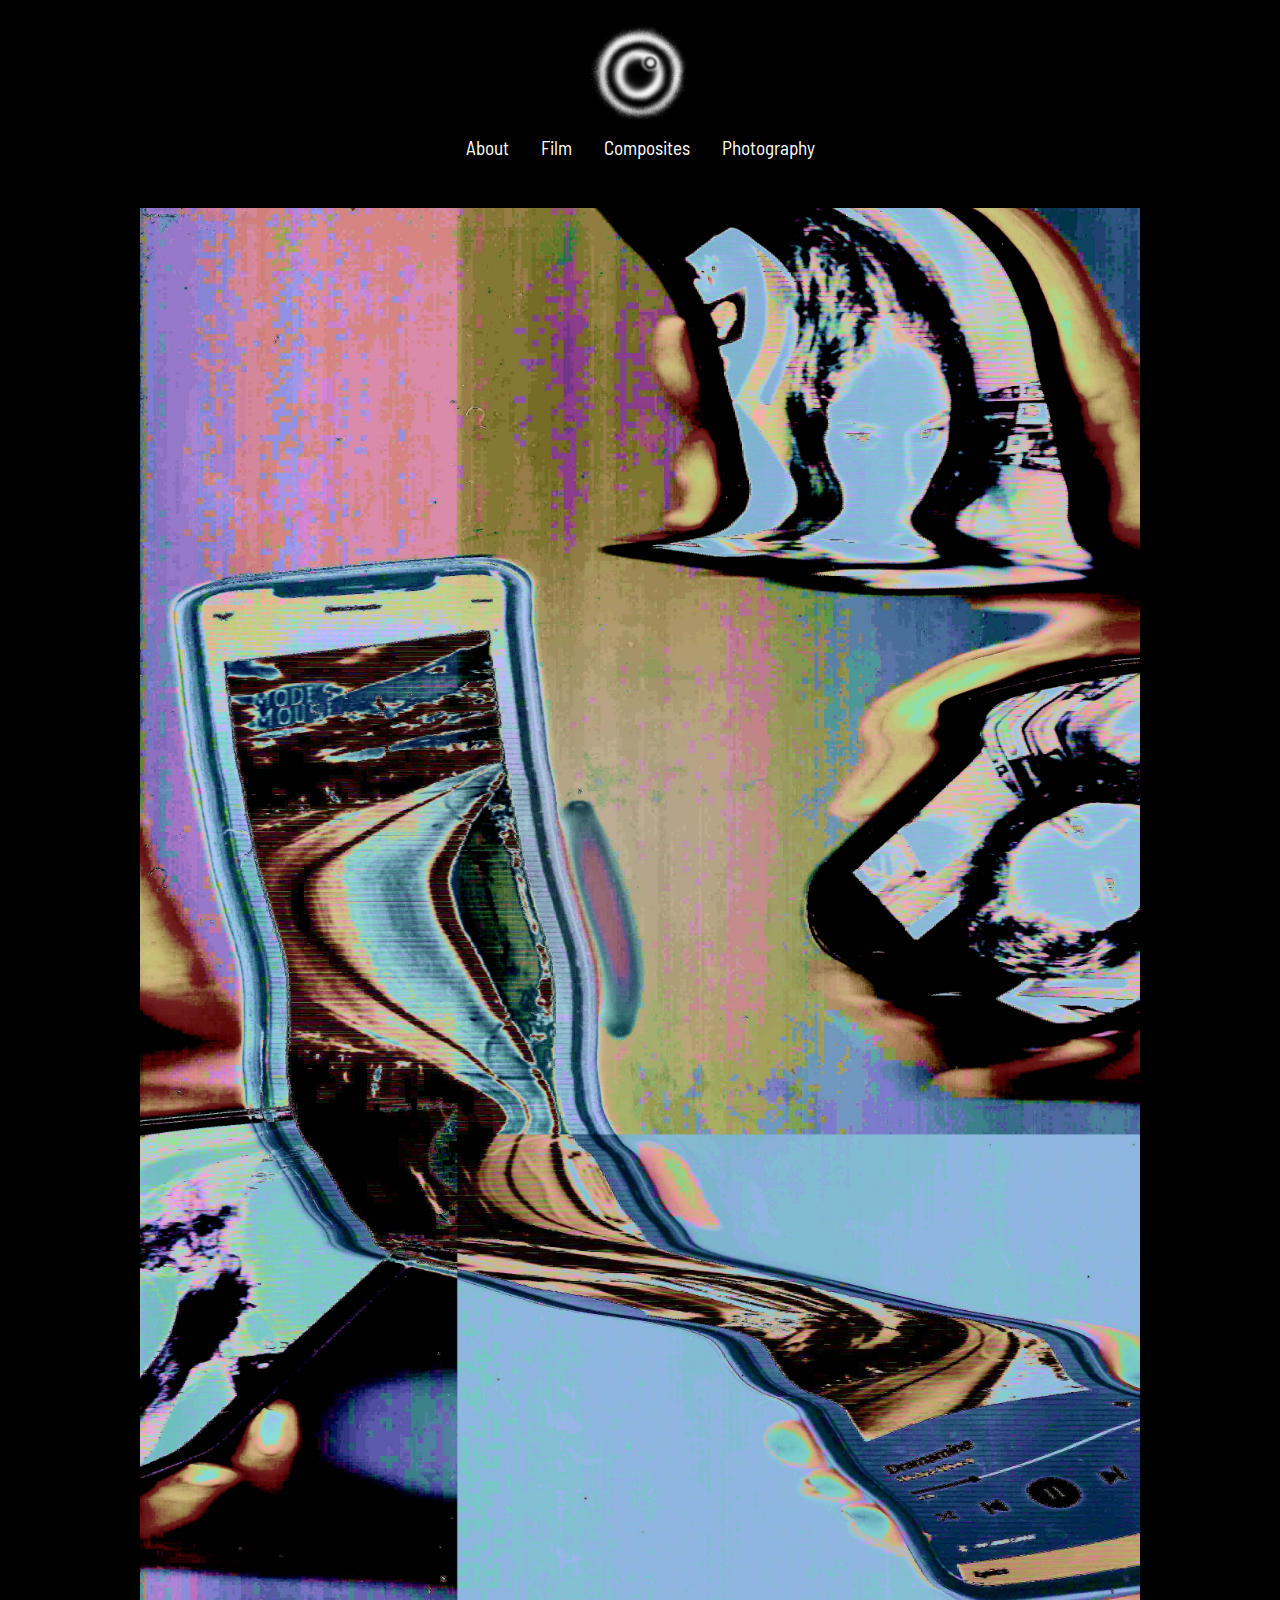
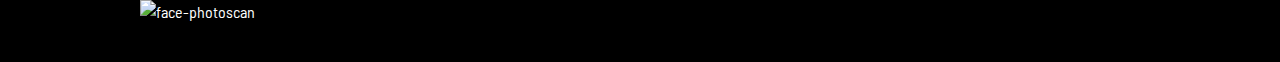
==== index.html @ 45b02c2c "Add files via upload" ====
<!doctype html>
<html lang = "en">
    <head>
        <!-- CSS Bootstrap -->
        <meta charset="utf-8">
        <meta name="viewport" content="width=device-width, initial-scale=1, shrink-to-fit=no">
        <link rel="stylesheet" href="https://cdn.jsdelivr.net/npm/bootstrap@4.0.0/dist/css/bootstrap.min.css" integrity="sha384-Gn5384xqQ1aoWXA+058RXPxPg6fy4IWvTNh0E263XmFcJlSAwiGgFAW/dAiS6JXm" crossorigin="anonymous">
        <link href="style.css" rel="stylesheet">
        <title>Raeya Portfolio</title>
    </head>

<body>

<!-- logo as home link in header -->
<section id="header">
    <div class="container logo-container">
        <a href="./index.html"><img src="./logo.PNG" alt="Raeya Logo" style="width: 100px;"/></a>
    </div>
</section>

<!-- nav bar -->
<ul class="nav justify-content-center">
    <li class="nav-item">
        <a class="nav-link" href="./about.html">About</a>
    </li>
    <li class="nav-item">
        <a class="nav-link" href="./film.html">Film</a>
    </li>
    <li class="nav-item">
        <a class="nav-link" href="./composites.html">Composites</a>
    </li>
    <li class="nav-item">
        <a class="nav-link" href="./photography.html">Photography</a>
    </li>
  </ul>

<!-- home page images -->
<section>
    <div class="container-fluid">
        <div class="d-flex flex-column" style="margin: 3% 10%;">
            <img src="phone-film.jpg" alt="phone-film" style="width: 100%; height: auto">
            <img src="face-photoscan.jpg" alt="face-photoscan" style="width: 100%; height: auto">
        </div>
    </div>
</section>

<!-- jQuery, Popper.js, Bootstrap JS -->
<script src="https://code.jquery.com/jquery-3.2.1.slim.min.js" integrity="sha384-KJ3o2DKtIkvYIK3UENzmM7KCkRr/rE9/Qpg6aAZGJwFDMVNA/GpGFF93hXpG5KkN" crossorigin="anonymous"></script>
<script src="https://cdn.jsdelivr.net/npm/popper.js@1.12.9/dist/umd/popper.min.js" integrity="sha384-ApNbgh9B+Y1QKtv3Rn7W3mgPxhU9K/ScQsAP7hUibX39j7fakFPskvXusvfa0b4Q" crossorigin="anonymous"></script>
<script src="https://cdn.jsdelivr.net/npm/bootstrap@4.0.0/dist/js/bootstrap.min.js" integrity="sha384-JZR6Spejh4U02d8jOt6vLEHfe/JQGiRRSQQxSfFWpi1MquVdAyjUar5+76PVCmYl" crossorigin="anonymous"></script>

</body>
</html>
---- style.css ----
/* barlow-semi-condensed-regular - latin */
@font-face {
  font-family: 'Barlow Semi Condensed';
  font-style: normal;
  font-weight: 400;
  src: url('fonts/barlow-semi-condensed-v14-latin-regular.eot'); /* IE9 Compat Modes */
  src: url('fonts/barlow-semi-condensed-v14-latin-regular.eot?#iefix') format('embedded-opentype'), /* IE6-IE8 */
       url('fonts/barlow-semi-condensed-v14-latin-regular.woff2') format('woff2'), /* Super Modern Browsers */
       url('fonts/barlow-semi-condensed-v14-latin-regular.woff') format('woff'), /* Modern Browsers */
       url('fonts/barlow-semi-condensed-v14-latin-regular.ttf') format('truetype'), /* Safari, Android, iOS */
       url('fonts/barlow-semi-condensed-v14-latin-regular.svg#BarlowSemiCondensed') format('svg'); /* Legacy iOS */
}

  body {
      font-family: "Barlow Semi Condensed", sans-serif;
      background-color: black;
      color: white;
  }

  h1, p {
      font-family: "Barlow Semi Condensed", sans-serif;
      /* padding-top: 2rem; */
  }

  @media only screen and (min-width:1050px) {
    /* For tablets: */
    p {
      font-size: large;
    }

    .nav {
      font-size: larger;
    }
  }
  @media only screen and (max-width:1050px) {
    /* For mobile phones: */
    /* .about-image {
      width: 100%; 
      height: auto;
    } */
  }
  
  /* .subtitle{
    font-size: larger;
  } */

  a{
    color:white;
    /* text-decoration: underline */
  }
  a:hover{
    color:purple;
    /* text-decoration: underline */
  }

/* header */
.logo-container {
  padding-top: 2%;
  /* padding-bottom: 20px; */
  width: 150px;
  text-align: center;
}

.about-text {
  /* padding-top: 2%; */
  padding-right: 20%;
  padding-left: 20%;
  text-align: center;
}

.about-image {
  width: 50%; 
  height: auto;
}

/* composites grid */
.composites-container {
  margin: 2rem auto;
}

.gallery {
  display: grid;
  max-width: 100%;
  margin: 0 auto;
  grid-gap: 1rem;
  grid-template-columns: repeat(auto-fit, minmax(300px, 1fr));
  grid-auto-rows: minmax(150px, auto);
}

.gallery-item {
  max-width: 100%;
  border-radius: 5px;
  box-shadow: 0 5px 20px rgba(0,0,0,0.5);
  transition: all .3s;
}

.gallery-item:img {
  width: 100%;
  object-fit: cover;
}
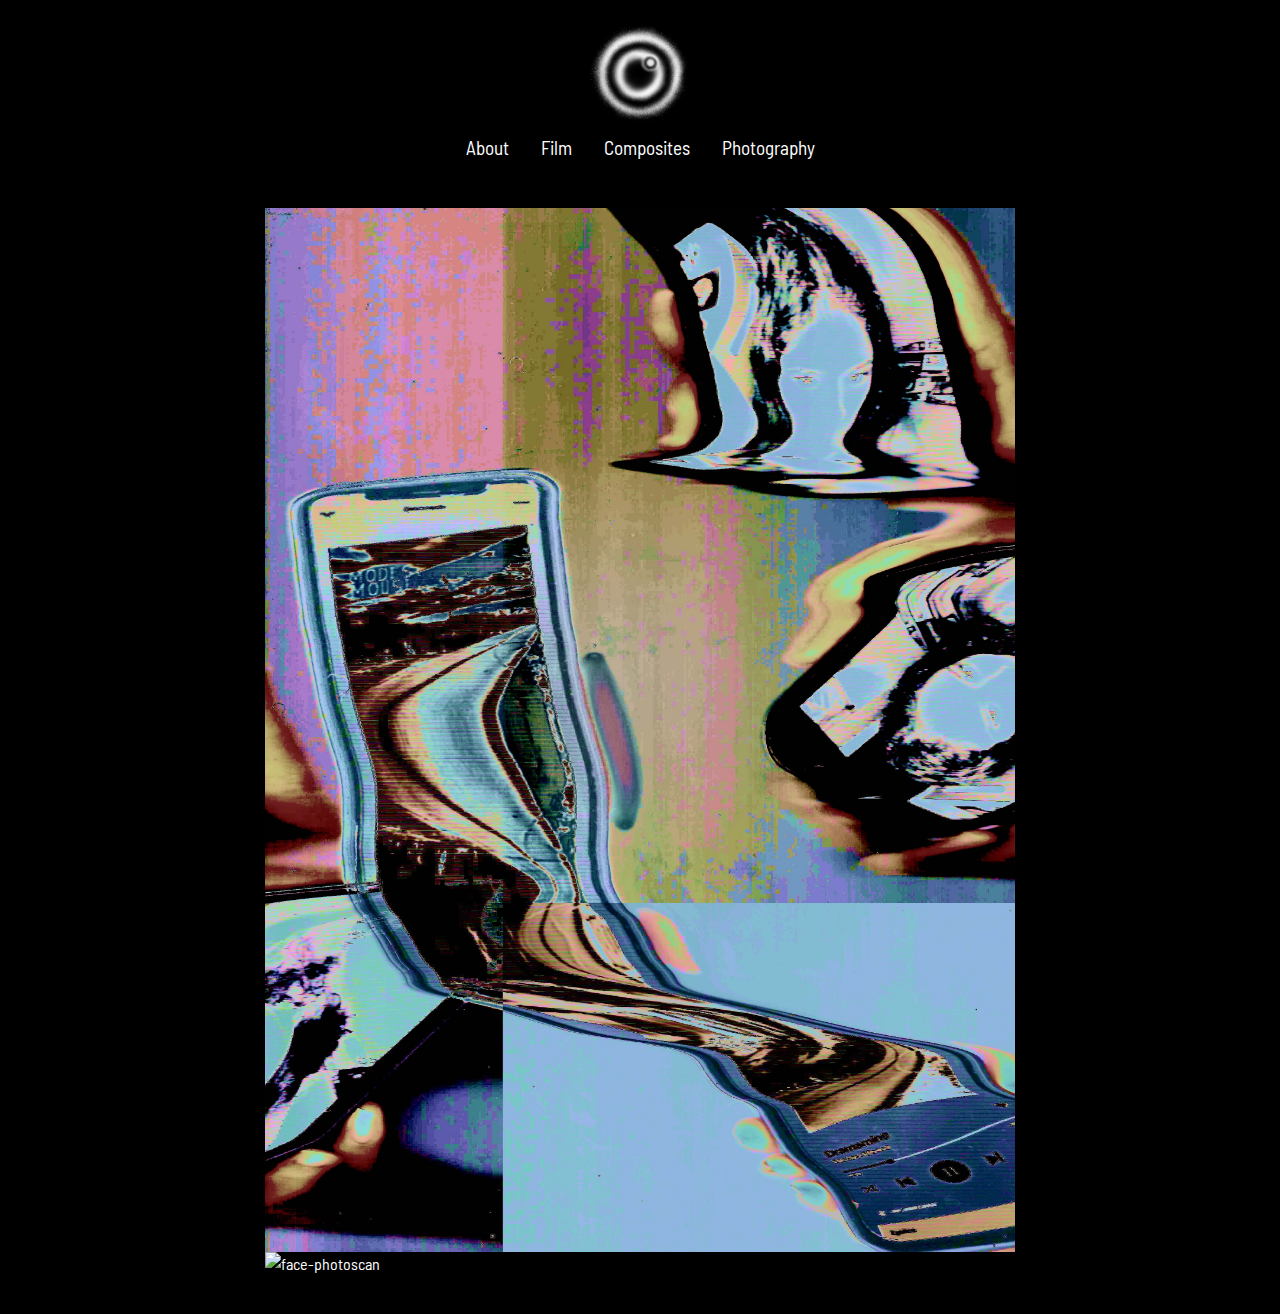
==== commit a379ef3e: "Add files via upload" ====
--- a/index.html
+++ b/index.html
@@ -37,7 +37,7 @@
 <!-- home page images -->
 <section>
     <div class="container-fluid">
-        <div class="d-flex flex-column" style="margin: 3% 10%;">
+        <div class="d-flex flex-column" style="margin: 3% 20%;">
             <img src="phone-film.jpg" alt="phone-film" style="width: 100%; height: auto">
             <img src="face-photoscan.jpg" alt="face-photoscan" style="width: 100%; height: auto">
         </div>
--- a/style.css
+++ b/style.css
@@ -97,4 +97,10 @@
 .gallery-item:img {
   width: 100%;
   object-fit: cover;
+}
+
+.film-link {
+  text-align: center;
+  font-size: larger;
+  font-style: italic;
 }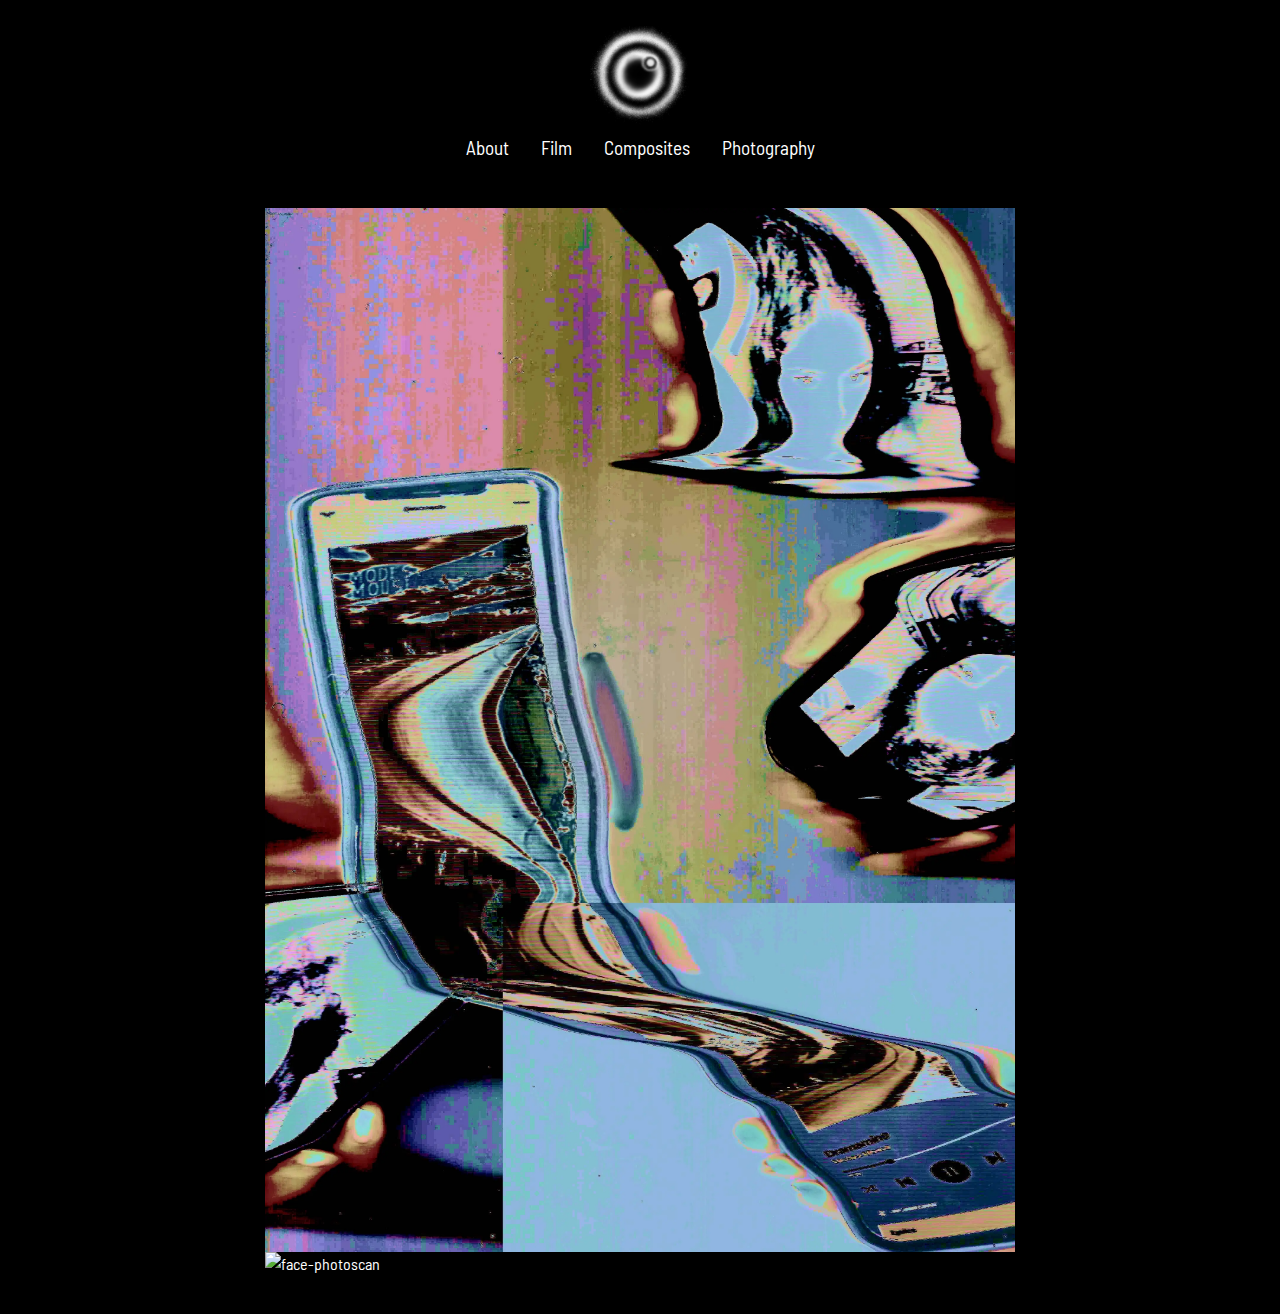
==== commit 5dfb3635: "more compress" ====
--- a/index.html
+++ b/index.html
@@ -38,7 +38,7 @@
 <section>
     <div class="container-fluid">
         <div class="d-flex flex-column" style="margin: 3% 20%;">
-            <img src="phone-film.jpg" alt="phone-film" style="width: 100%; height: auto">
+            <img src="phone-film.webp" alt="phone-film" style="width: 100%; height: auto">
             <img src="face-photoscan.jpg" alt="face-photoscan" style="width: 100%; height: auto">
         </div>
     </div>
--- a/style.css
+++ b/style.css
@@ -99,6 +99,30 @@
   object-fit: cover;
 }
 
+/* Film Page */
+.film-box {
+  margin-inline: 0%;
+  position: relative;
+  padding-bottom: 60%; /* 16:9 */
+  height: 0;
+}
+.film {
+  position: absolute;
+  top: 0;
+  left: 0;
+  width: 100%;
+  height: 100%;
+  border: 0;
+}
+
+.film-text {
+  margin-inline: 20%;
+  position: relative;
+  padding-bottom: 7%;
+  height: 0;
+  text-align: center;
+}
+
 .film-link {
   text-align: center;
   font-size: larger;
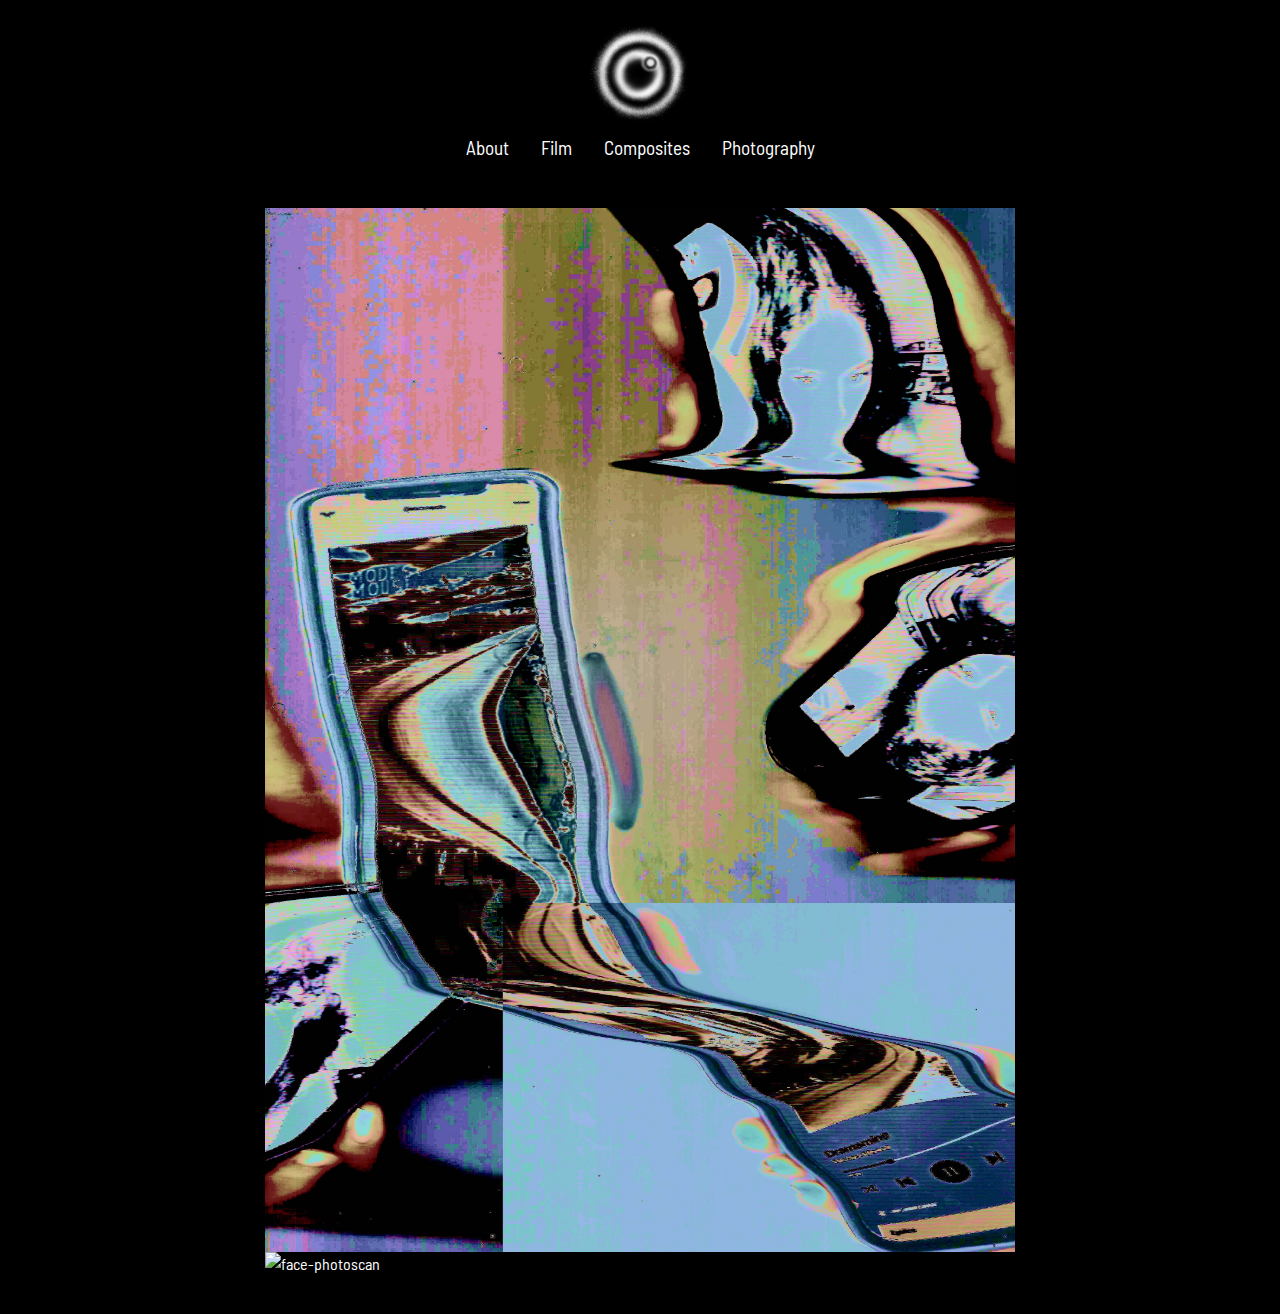
==== commit 1471ffb5: "deleted opia" ====
--- a/index.html
+++ b/index.html
@@ -38,7 +38,7 @@
 <section>
     <div class="container-fluid">
         <div class="d-flex flex-column" style="margin: 3% 20%;">
-            <img src="phone-film.webp" alt="phone-film" style="width: 100%; height: auto">
+            <img src="phone-film.jpg" alt="phone-film" style="width: 100%; height: auto">
             <img src="face-photoscan.jpg" alt="face-photoscan" style="width: 100%; height: auto">
         </div>
     </div>
--- a/style.css
+++ b/style.css
@@ -100,10 +100,11 @@
 }
 
 /* Film Page */
+/* film page grid */
 .film-box {
-  margin-inline: 0%;
+  margin-inline: 20%;
   position: relative;
-  padding-bottom: 60%; /* 16:9 */
+  padding-bottom: 40%; /* 16:9 */
   height: 0;
 }
 .film {
@@ -112,7 +113,6 @@
   left: 0;
   width: 100%;
   height: 100%;
-  border: 0;
 }
 
 .film-text {
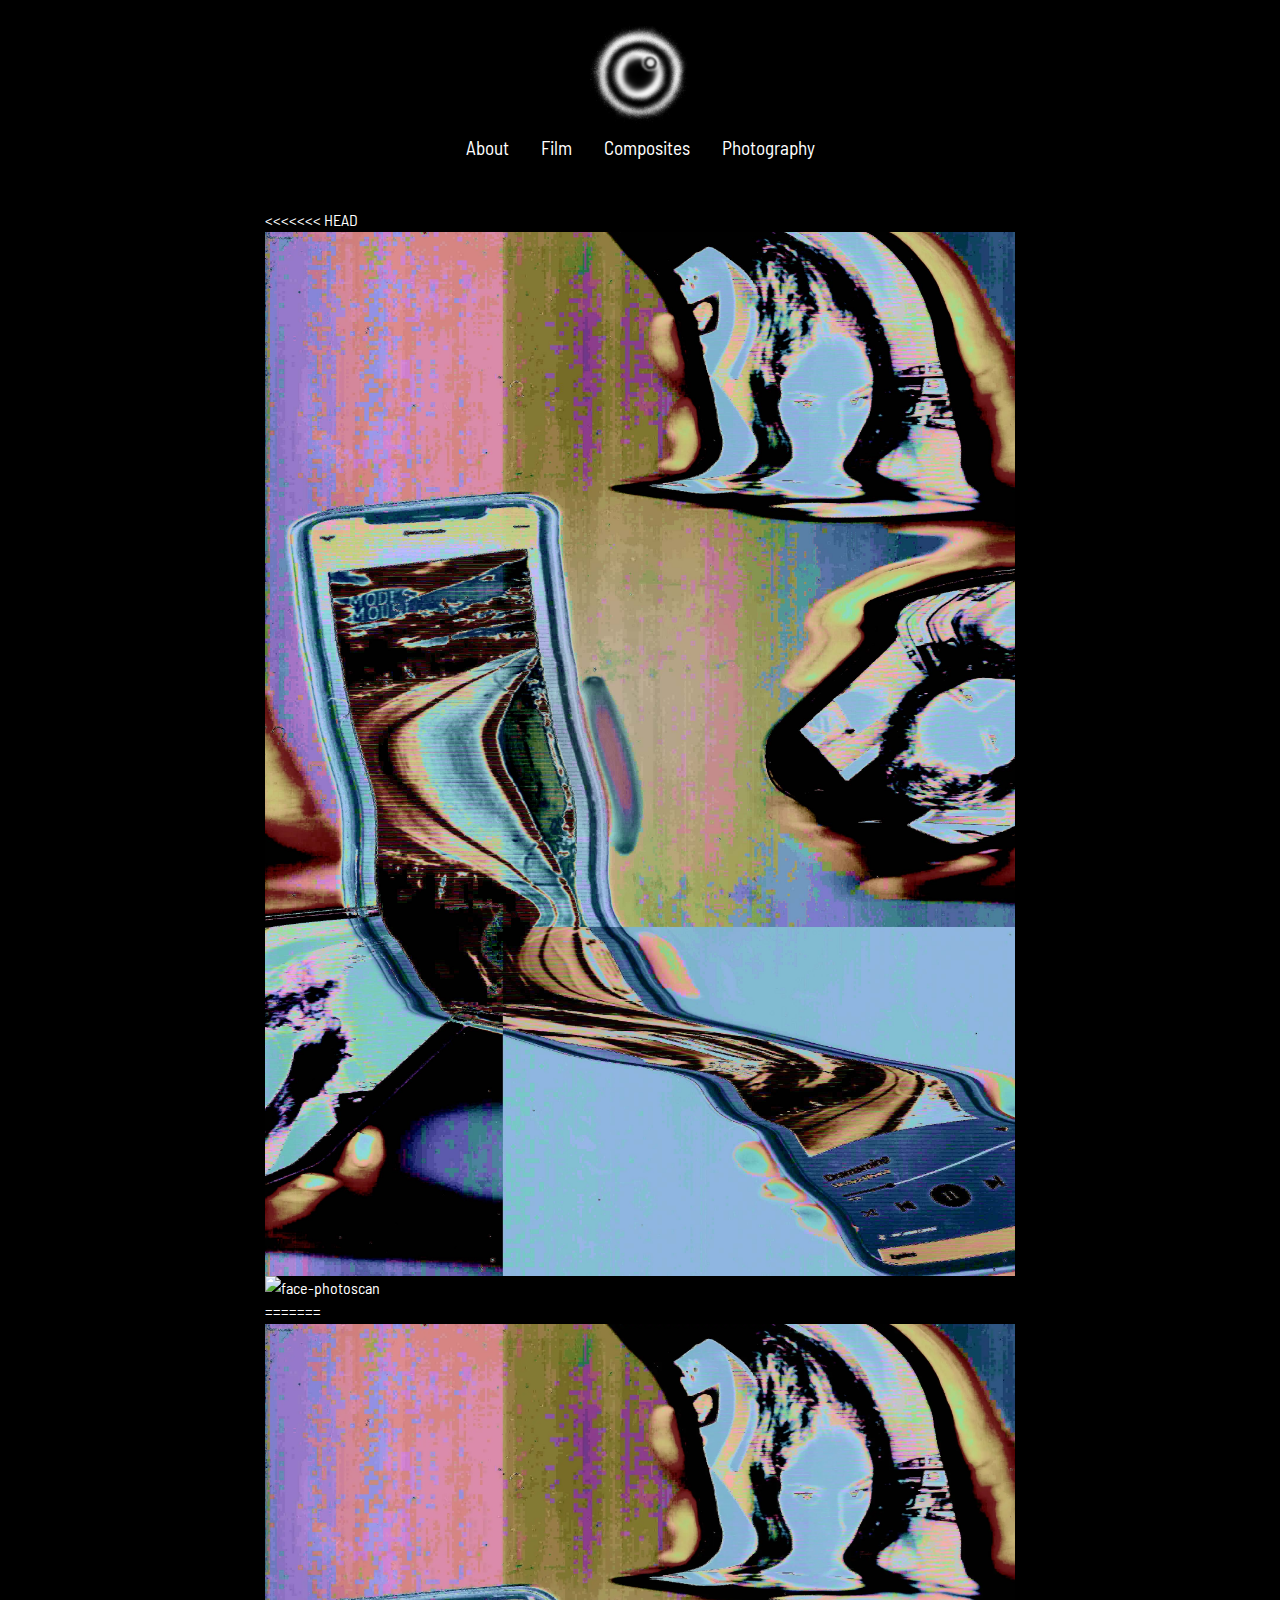
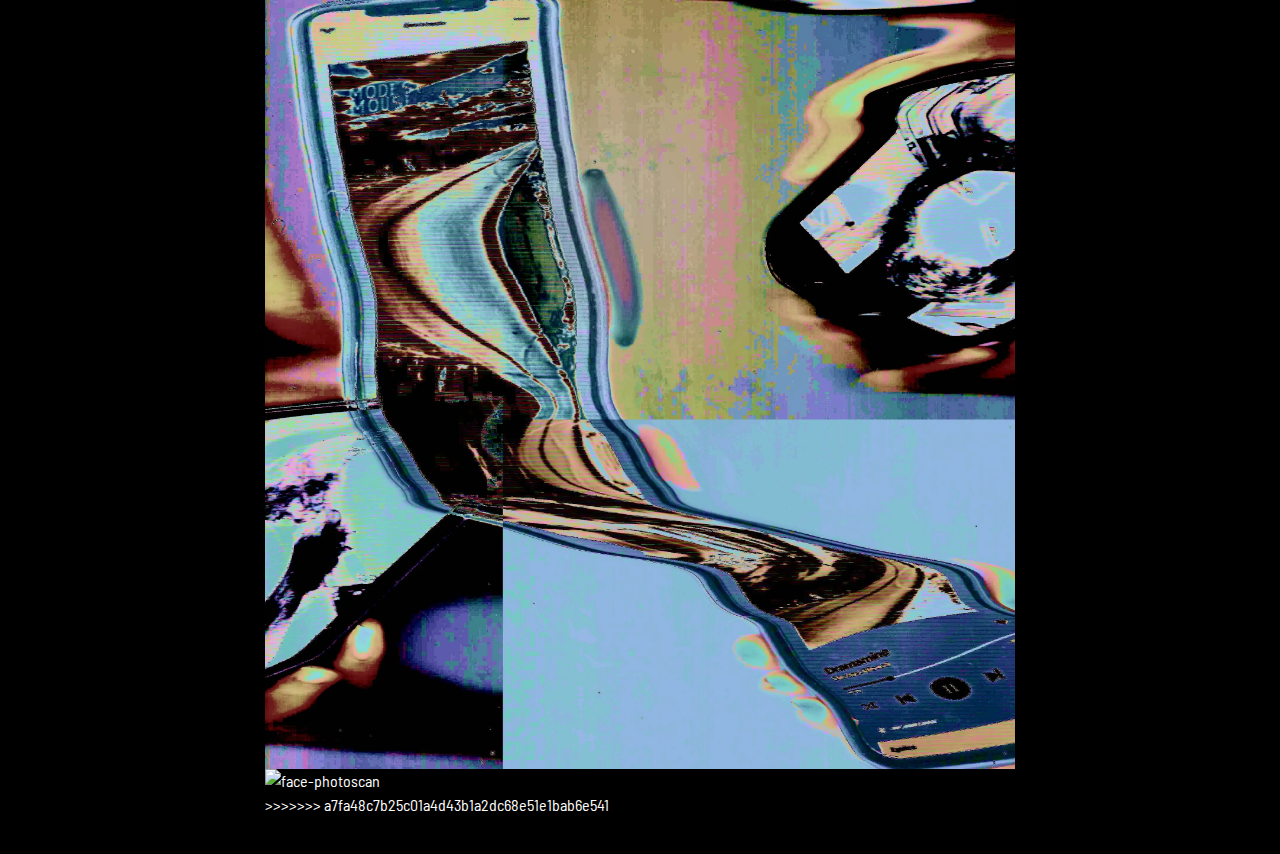
==== commit a54756b1: "Merge branch 'main' of https://github.com/iponugoti/raeya2.0" ====
--- a/index.html
+++ b/index.html
@@ -38,8 +38,13 @@
 <section>
     <div class="container-fluid">
         <div class="d-flex flex-column" style="margin: 3% 20%;">
+<<<<<<< HEAD
             <img src="phone-film.jpg" alt="phone-film" style="width: 100%; height: auto">
             <img src="face-photoscan.jpg" alt="face-photoscan" style="width: 100%; height: auto">
+=======
+            <img src="images/phone-film.webp" alt="phone-film" style="width: 100%; height: auto">
+            <img src="images/face-photoscan.jpg" alt="face-photoscan" style="width: 100%; height: auto">
+>>>>>>> a7fa48c7b25c01a4d43b1a2dc68e51e1bab6e541
         </div>
     </div>
 </section>
--- a/style.css
+++ b/style.css
@@ -100,11 +100,18 @@
 }
 
 /* Film Page */
+<<<<<<< HEAD
 /* film page grid */
 .film-box {
   margin-inline: 20%;
   position: relative;
   padding-bottom: 40%; /* 16:9 */
+=======
+.film-box {
+  margin-inline: 0%;
+  position: relative;
+  padding-bottom: 60%; /* 16:9 */
+>>>>>>> a7fa48c7b25c01a4d43b1a2dc68e51e1bab6e541
   height: 0;
 }
 .film {
@@ -113,6 +120,10 @@
   left: 0;
   width: 100%;
   height: 100%;
+<<<<<<< HEAD
+=======
+  border: 0;
+>>>>>>> a7fa48c7b25c01a4d43b1a2dc68e51e1bab6e541
 }
 
 .film-text {
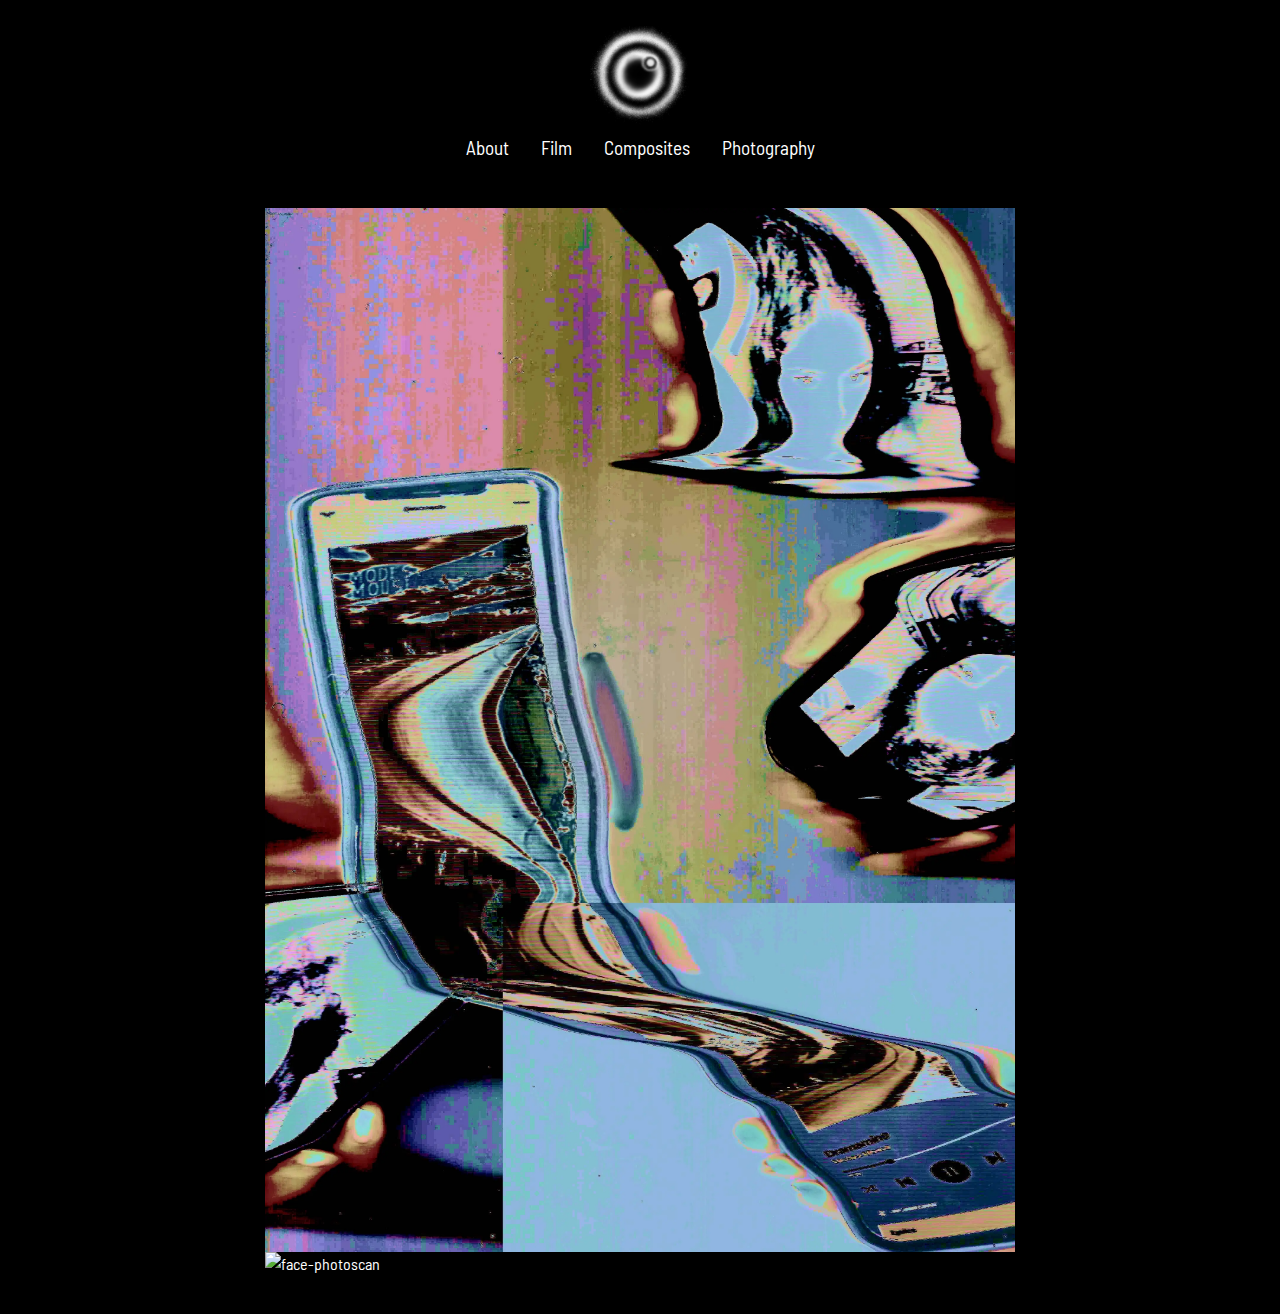
==== commit aa2dae22: "fixed merge errors" ====
--- a/index.html
+++ b/index.html
@@ -38,13 +38,8 @@
 <section>
     <div class="container-fluid">
         <div class="d-flex flex-column" style="margin: 3% 20%;">
-<<<<<<< HEAD
-            <img src="phone-film.jpg" alt="phone-film" style="width: 100%; height: auto">
-            <img src="face-photoscan.jpg" alt="face-photoscan" style="width: 100%; height: auto">
-=======
             <img src="images/phone-film.webp" alt="phone-film" style="width: 100%; height: auto">
             <img src="images/face-photoscan.jpg" alt="face-photoscan" style="width: 100%; height: auto">
->>>>>>> a7fa48c7b25c01a4d43b1a2dc68e51e1bab6e541
         </div>
     </div>
 </section>
--- a/style.css
+++ b/style.css
@@ -100,18 +100,11 @@
 }
 
 /* Film Page */
-<<<<<<< HEAD
 /* film page grid */
 .film-box {
   margin-inline: 20%;
   position: relative;
   padding-bottom: 40%; /* 16:9 */
-=======
-.film-box {
-  margin-inline: 0%;
-  position: relative;
-  padding-bottom: 60%; /* 16:9 */
->>>>>>> a7fa48c7b25c01a4d43b1a2dc68e51e1bab6e541
   height: 0;
 }
 .film {
@@ -120,10 +113,6 @@
   left: 0;
   width: 100%;
   height: 100%;
-<<<<<<< HEAD
-=======
-  border: 0;
->>>>>>> a7fa48c7b25c01a4d43b1a2dc68e51e1bab6e541
 }
 
 .film-text {
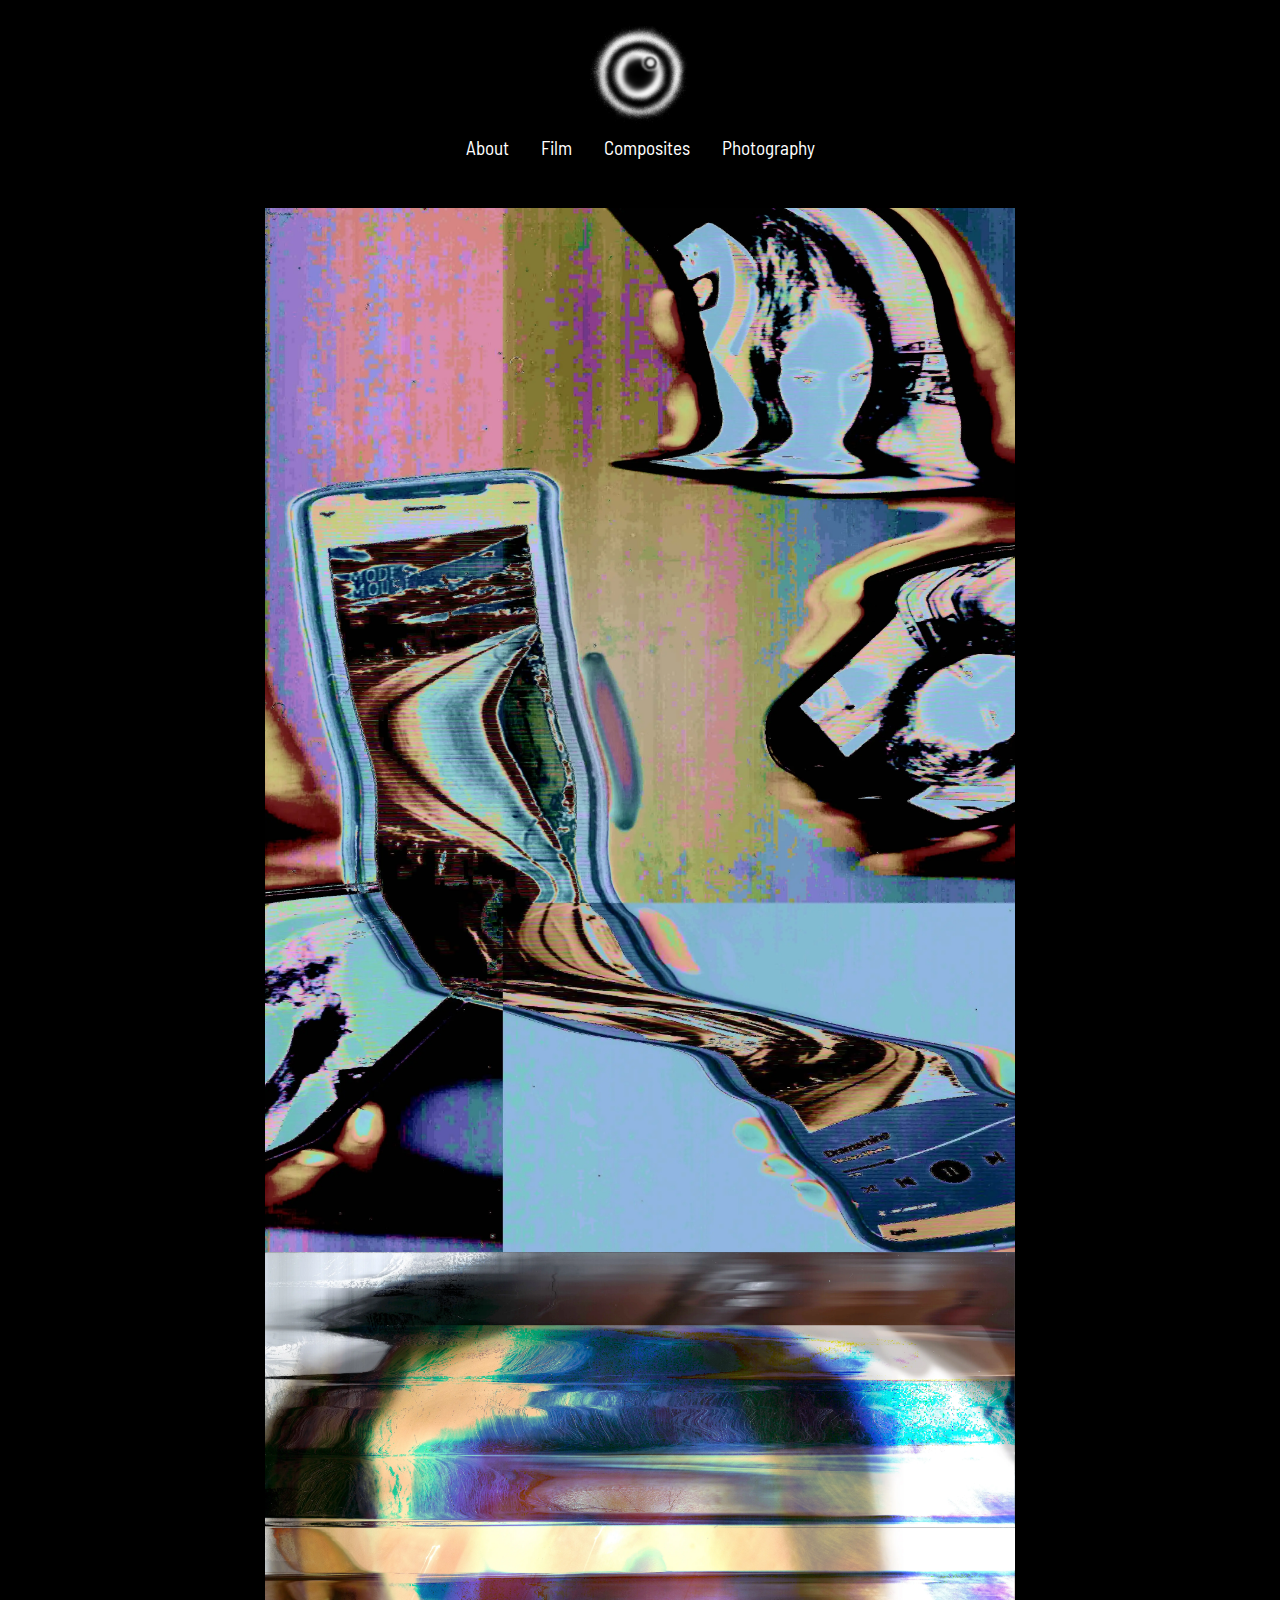
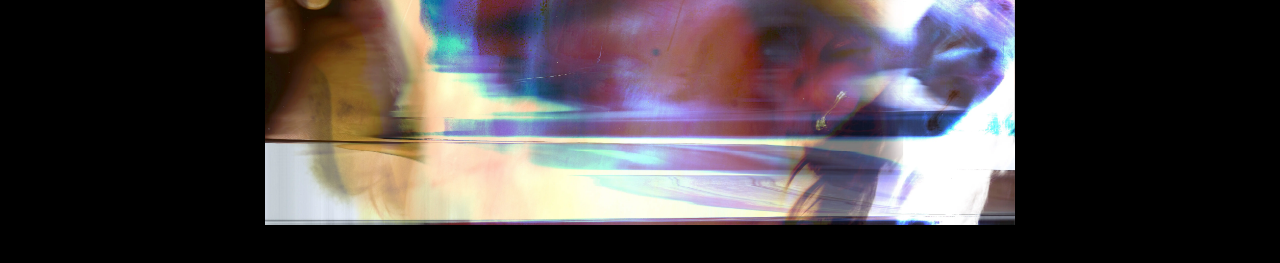
==== commit 9da9fbb2: "lazy load and webp" ====
--- a/index.html
+++ b/index.html
@@ -14,7 +14,7 @@
 <!-- logo as home link in header -->
 <section id="header">
     <div class="container logo-container">
-        <a href="./index.html"><img src="./logo.PNG" alt="Raeya Logo" style="width: 100px;"/></a>
+        <a href="./index.html"><img src="./logo.webp" alt="Raeya Logo" style="width: 100px;"/></a>
     </div>
 </section>
 
@@ -39,7 +39,7 @@
     <div class="container-fluid">
         <div class="d-flex flex-column" style="margin: 3% 20%;">
             <img src="images/phone-film.webp" alt="phone-film" style="width: 100%; height: auto">
-            <img src="images/face-photoscan.jpg" alt="face-photoscan" style="width: 100%; height: auto">
+            <img src="images/face-photoscan.webp" alt="face-photoscan" style="width: 100%; height: auto">
         </div>
     </div>
 </section>
--- a/style.css
+++ b/style.css
@@ -102,29 +102,32 @@
 /* Film Page */
 /* film page grid */
 .film-box {
-  margin-inline: 20%;
-  position: relative;
-  padding-bottom: 40%; /* 16:9 */
-  height: 0;
+  display: flex;
+  justify-content: center;
 }
+
 .film {
-  position: absolute;
-  top: 0;
-  left: 0;
-  width: 100%;
+  flex: 1 1 auto;
+  display: flex;
+  border: 0;
+  width: auto;
+  min-height: 560px;
   height: 100%;
 }
 
 .film-text {
-  margin-inline: 20%;
-  position: relative;
-  padding-bottom: 7%;
-  height: 0;
+  display: flex;
+  justify-content: center;
   text-align: center;
+  margin: 10px;
 }
 
-.film-link {
-  text-align: center;
-  font-size: larger;
-  font-style: italic;
+.ig-box {
+  display: flex;
+  justify-content: center;
+}
+.ig {
+  width: auto;
+  min-height: 560px;
+  height: 100%;
 }